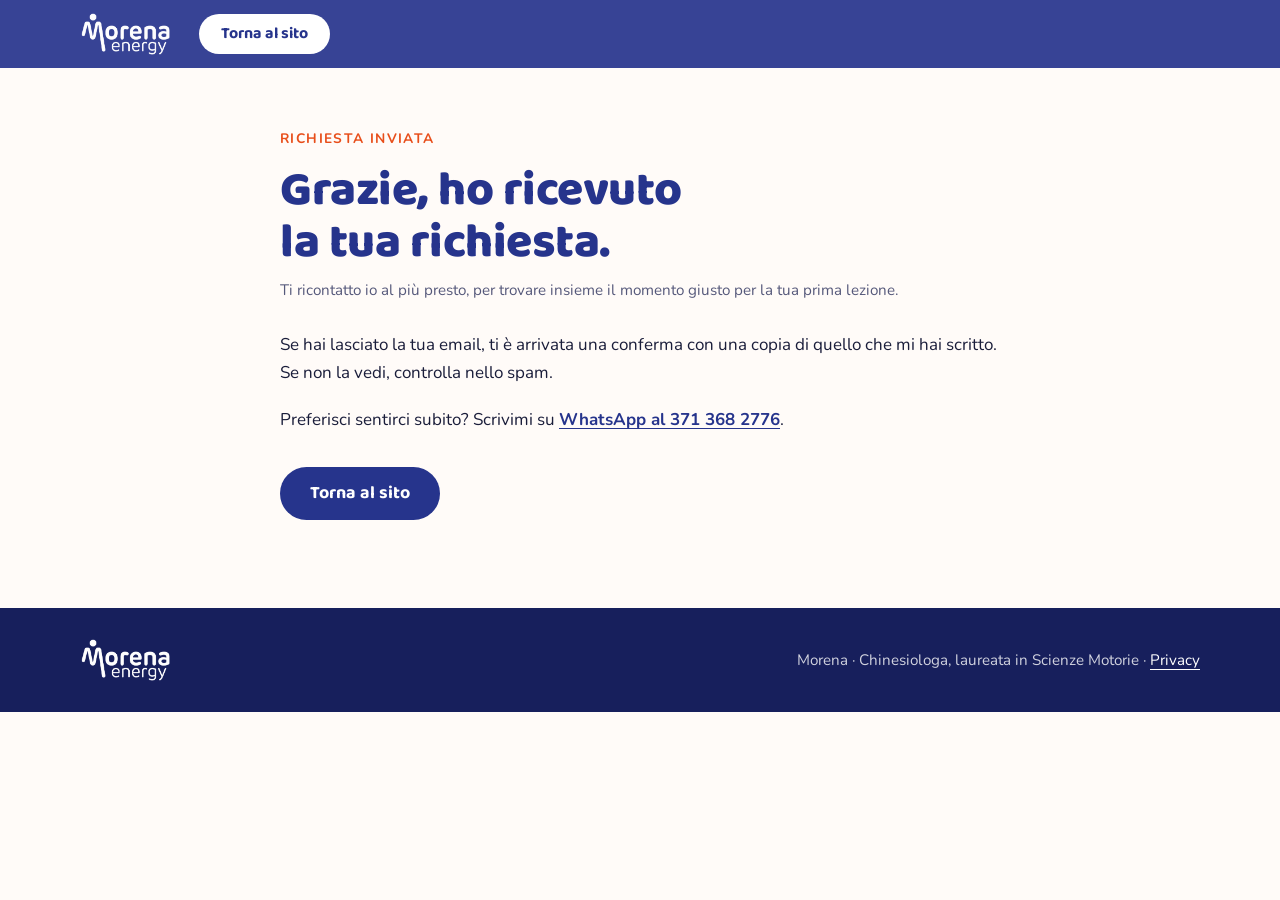
==== grazie.html @ ed194ab7 "Mail di cortesia automatica e pagina di ringraziamento Il modulo passa all'invio classico di FormSub" ====
<!doctype html>
<html lang="it">
<head>
<meta charset="utf-8">
<meta name="viewport" content="width=device-width, initial-scale=1">
<title>Richiesta inviata · Morena Energy</title>
<meta name="robots" content="noindex">
<meta name="theme-color" content="#26348C">
<link rel="icon" type="image/png" href="img/icona.png">
<link rel="preconnect" href="https://fonts.googleapis.com">
<link rel="preconnect" href="https://fonts.gstatic.com" crossorigin>
<link href="https://fonts.googleapis.com/css2?family=Baloo+2:wght@500;600;700;800&family=Nunito:wght@400;600;700&display=swap" rel="stylesheet">
<link rel="stylesheet" href="stile.css">
</head>
<body>

<header class="testata">
  <div class="contenitore testata-riga">
    <a href="index.html" class="marchio" aria-label="Morena Energy, torna al sito">
      <img src="img/logo-bianco.png" alt="Morena Energy" width="642" height="309">
    </a>
    <a href="index.html" class="bottone bottone-chiaro bottone-piccolo">Torna al sito</a>
  </div>
</header>

<main class="pagina-testo">
  <div class="contenitore">
    <p class="etichetta">Richiesta inviata</p>
    <h1>Grazie, ho ricevuto la tua richiesta.</h1>
    <p class="aggiornamento">Ti ricontatto io al più presto, per trovare insieme il momento giusto per la tua prima lezione.</p>
    <p>Se hai lasciato la tua email, ti è arrivata una conferma con una copia di quello che mi hai scritto. Se non la vedi, controlla nello spam.</p>
    <p>Preferisci sentirci subito? Scrivimi su <a href="https://wa.me/393713682776" target="_blank" rel="noopener">WhatsApp al 371 368 2776</a>.</p>
    <p><a href="index.html" class="bottone bottone-pieno">Torna al sito</a></p>
  </div>
</main>

<footer class="piede">
  <div class="contenitore piede-riga">
    <img src="img/logo-bianco.png" alt="Morena Energy" width="642" height="309">
    <p>Morena · Chinesiologa, laureata in Scienze Motorie · <a href="privacy.html">Privacy</a></p>
  </div>
</footer>

</body>
</html>
---- stile.css ----
/* Colori presi dal logo Morena Energy: blu in alto, arancio in basso */
:root {
  --blu: #26348C;
  --blu-scuro: #171F5C;
  --prugna: #934263;
  --arancio: #E84E1A;
  --inchiostro: #1A1D3A;
  --grigio: #55587A;
  --carta: #FFFBF8;
  --tinta: #FDF1EA;
  --bordo: #CFCDE0;
  --successo: #1B6B45;
  --errore: #B3261E;
  --sfumatura: linear-gradient(180deg, var(--blu) 0%, var(--blu) 18%, var(--prugna) 55%, var(--arancio) 92%);
  --titoli: "Baloo 2", "Nunito", system-ui, sans-serif;
  --testo: "Nunito", system-ui, -apple-system, "Segoe UI", sans-serif;
  --raggio: 24px;
}

*, *::before, *::after { box-sizing: border-box; }

html { scroll-behavior: smooth; scroll-padding-top: 84px; }

body {
  margin: 0;
  background: var(--carta);
  color: var(--inchiostro);
  font-family: var(--testo);
  font-size: 1.0625rem;
  line-height: 1.65;
  -webkit-font-smoothing: antialiased;
}

img { max-width: 100%; height: auto; display: block; }

h1, h2, h3 {
  font-family: var(--titoli);
  line-height: 1.08;
  margin: 0;
  text-wrap: balance;
}

h1 { font-size: clamp(2.6rem, 6.4vw, 4.6rem); font-weight: 800; letter-spacing: -0.01em; }
h2 { font-size: clamp(1.9rem, 4vw, 2.9rem); font-weight: 700; }
h3 { font-size: 1.45rem; font-weight: 700; }

p { margin: 0 0 1.1em; }
p:last-child { margin-bottom: 0; }

.contenitore { width: min(1120px, 100% - 40px); margin-inline: auto; }

/* Testata */
.testata {
  position: fixed;
  inset: 0 0 auto 0;
  z-index: 10;
  background: rgba(38, 52, 140, 0.92);
  backdrop-filter: blur(10px);
}
.testata-riga { display: flex; align-items: center; gap: 28px; height: 68px; }
.marchio img { height: 44px; width: auto; }
.menu { display: flex; gap: 26px; margin-left: auto; }
.menu a {
  color: #fff;
  text-decoration: none;
  font-weight: 600;
  font-size: 0.98rem;
  opacity: 0.88;
}
.menu a:hover { opacity: 1; text-decoration: underline; text-underline-offset: 6px; }

/* Bottoni */
.bottone {
  display: inline-block;
  padding: 14px 28px;
  border-radius: 999px;
  font-family: var(--titoli);
  font-weight: 700;
  font-size: 1.12rem;
  line-height: 1.2;
  text-decoration: none;
  border: 2px solid transparent;
  transition: transform 0.15s ease, background 0.15s ease, color 0.15s ease;
}
.bottone:hover { transform: translateY(-2px); }
.bottone-chiaro { background: #fff; color: var(--blu); }
.bottone-chiaro:hover { background: var(--tinta); }
.bottone-contorno { border-color: rgba(255, 255, 255, 0.75); color: #fff; }
.bottone-contorno:hover { background: rgba(255, 255, 255, 0.14); }
.bottone-piccolo { padding: 8px 20px; font-size: 1rem; }
a:focus-visible { outline: 3px solid #fff; outline-offset: 3px; border-radius: 6px; }
.bottone:focus-visible { border-radius: 999px; }

/* Apertura: la stessa sfumatura del logo */
.apertura {
  background: var(--sfumatura);
  color: #fff;
  padding: 132px 0 88px;
}
.apertura-griglia {
  display: grid;
  grid-template-columns: 1.15fr 0.85fr;
  gap: 56px;
  align-items: center;
}
.occhiello {
  font-weight: 700;
  font-size: 0.9rem;
  letter-spacing: 0.09em;
  text-transform: uppercase;
  opacity: 0.9;
  margin-bottom: 18px;
}
.sommario { font-size: 1.22rem; line-height: 1.55; max-width: 34em; margin-top: 22px; }
.azioni { display: flex; flex-wrap: wrap; gap: 14px; margin-top: 34px; }

.apertura-foto { position: relative; justify-self: end; width: min(100%, 400px); }
.apertura-foto img {
  border-radius: 200px 200px var(--raggio) var(--raggio);
  border: 6px solid #fff;
  aspect-ratio: 4 / 5;
  object-fit: cover;
  box-shadow: 0 30px 60px -24px rgba(23, 31, 92, 0.55);
}
/* Il pallino bianco riprende la "testa" della M nel logo */
.pallino {
  position: absolute;
  top: -8px;
  left: -22px;
  width: 64px;
  height: 64px;
  border-radius: 50%;
  background: #fff;
}

/* Fascia delle qualità */
.qualita { background: var(--blu-scuro); color: #fff; padding: 34px 0; }
.qualita ul {
  list-style: none;
  margin: 0;
  padding: 0;
  display: grid;
  grid-template-columns: repeat(4, 1fr);
  gap: 28px;
}
.qualita strong {
  display: block;
  font-family: var(--titoli);
  font-size: 1.4rem;
  font-weight: 700;
  line-height: 1.2;
}
.qualita span { display: block; font-size: 0.97rem; line-height: 1.45; opacity: 0.82; margin-top: 4px; }

/* Sezioni */
.sezione { padding: 96px 0; }
.sezione-tinta { background: var(--tinta); }
.sezione-blu { background: var(--blu); color: #fff; }

.etichetta {
  font-weight: 700;
  font-size: 0.86rem;
  letter-spacing: 0.1em;
  text-transform: uppercase;
  color: var(--arancio);
  margin-bottom: 14px;
}
.sezione-blu .etichetta { color: #FFB79A; }

.due-colonne { display: grid; grid-template-columns: 1fr 1fr; gap: 64px; align-items: start; }
.titolo-stretto { max-width: 21em; }
.prosa { color: var(--grigio); font-size: 1.12rem; }
.sezione-blu .prosa { color: rgba(255, 255, 255, 0.9); }

.punti { list-style: none; margin: 26px 0 0; padding: 0; display: grid; gap: 14px; }
.punti li { position: relative; padding-left: 30px; }
.punti li::before {
  content: "";
  position: absolute;
  left: 0;
  top: 0.5em;
  width: 13px;
  height: 13px;
  border-radius: 50%;
  background: var(--arancio);
}

/* Schede dei servizi */
.schede {
  display: grid;
  grid-template-columns: repeat(4, 1fr);
  gap: 20px;
  margin-top: 46px;
}
.scheda {
  background: #fff;
  border-radius: var(--raggio);
  padding: 30px 26px 32px;
  box-shadow: 0 1px 0 rgba(38, 52, 140, 0.06), 0 18px 40px -28px rgba(38, 52, 140, 0.4);
}
.scheda .numero {
  display: grid;
  place-items: center;
  width: 46px;
  height: 46px;
  border-radius: 50%;
  background: linear-gradient(180deg, var(--blu), var(--prugna) 60%, var(--arancio));
  color: #fff;
  font-family: var(--titoli);
  font-weight: 700;
  font-size: 1.25rem;
  line-height: 1;
  margin-bottom: 20px;
}
.scheda h3 { color: var(--blu); margin-bottom: 10px; }
.scheda p { color: var(--grigio); font-size: 1rem; line-height: 1.6; }

/* Passi */
.passi {
  list-style: none;
  counter-reset: passo;
  margin: 46px 0 0;
  padding: 0;
  display: grid;
  grid-template-columns: repeat(3, 1fr);
  gap: 36px;
}
.passi li { counter-increment: passo; border-top: 3px solid var(--blu); padding-top: 22px; }
.passi li:nth-child(2) { border-color: var(--prugna); }
.passi li:nth-child(3) { border-color: var(--arancio); }
.passi li::before {
  content: "0" counter(passo);
  display: block;
  font-family: var(--titoli);
  font-weight: 800;
  font-size: 1.1rem;
  color: var(--grigio);
  margin-bottom: 8px;
}
.passi h3 { margin-bottom: 10px; }
.passi p { color: var(--grigio); }

/* Chiusura e contatti */
.chiusura {
  background: var(--sfumatura);
  color: #fff;
  padding: 100px 0;
  text-align: center;
}
.chiusura h2 { font-size: clamp(2.2rem, 5vw, 3.6rem); font-weight: 800; }
.chiusura .sommario { margin-inline: auto; }
/* Modulo di contatto */
.modulo {
  display: grid;
  grid-template-columns: 1fr 1fr;
  gap: 18px 20px;
  width: min(100%, 720px);
  margin: 40px auto 0;
  padding: 32px;
  background: var(--carta);
  color: var(--inchiostro);
  border-radius: var(--raggio);
  text-align: left;
  box-shadow: 0 30px 60px -28px rgba(23, 31, 92, 0.6);
}
.campo { display: grid; gap: 6px; min-width: 0; }
.campo-largo { grid-column: 1 / -1; }
.campo label { font-weight: 700; font-size: 0.95rem; }
.campo small { font-weight: 400; color: var(--grigio); font-size: 0.88rem; }
.campo input, .campo select, .campo textarea {
  width: 100%;
  font: inherit;
  color: var(--inchiostro);
  background: #fff;
  border: 1.5px solid var(--bordo);
  border-radius: 12px;
  padding: 12px 14px;
}
.campo textarea { resize: vertical; min-height: 110px; }
.campo input:focus-visible, .campo select:focus-visible, .campo textarea:focus-visible, .consenso input:focus-visible {
  outline: 3px solid var(--blu);
  outline-offset: 1px;
  border-color: var(--blu);
}
.consenso {
  display: flex;
  gap: 12px;
  align-items: flex-start;
  font-size: 0.95rem;
  line-height: 1.5;
  color: var(--grigio);
}
.consenso input { width: 20px; height: 20px; margin: 2px 0 0; flex: none; accent-color: var(--blu); }
.modulo-invio { display: flex; flex-wrap: wrap; align-items: center; gap: 14px 20px; }
.bottone-pieno { background: var(--blu); color: #fff; cursor: pointer; }
.bottone-pieno:hover { background: var(--blu-scuro); }
.bottone-pieno:disabled { opacity: 0.65; cursor: default; transform: none; }
.bottone-pieno:focus-visible { outline: 3px solid var(--arancio); outline-offset: 3px; }
.modulo-esito { margin: 0; font-weight: 700; color: var(--successo); flex: 1 1 240px; }
.modulo-esito.errore { color: var(--errore); }

.oppure { margin: 44px 0 0; font-family: var(--titoli); font-weight: 700; font-size: 1.3rem; }

.contatti {
  display: grid;
  grid-template-columns: repeat(auto-fit, minmax(240px, 1fr));
  gap: 18px;
  width: min(100%, 720px);
  margin: 18px auto 0;
  text-align: left;
}
.contatto {
  background: rgba(255, 255, 255, 0.14);
  border: 1px solid rgba(255, 255, 255, 0.35);
  border-radius: var(--raggio);
  padding: 22px 24px;
}
.contatto span {
  display: block;
  font-size: 0.82rem;
  font-weight: 700;
  letter-spacing: 0.09em;
  text-transform: uppercase;
  opacity: 0.85;
  margin-bottom: 6px;
}
.contatto strong, .contatto a {
  font-family: var(--titoli);
  font-size: 1.35rem;
  font-weight: 700;
  line-height: 1.25;
  color: #fff;
  overflow-wrap: anywhere;
}
.contatto a { display: block; text-decoration: none; }
.contatto a:hover { text-decoration: underline; text-underline-offset: 5px; }
.contatto a.secondario {
  font-family: var(--testo);
  font-size: 1rem;
  text-decoration: underline;
  text-underline-offset: 4px;
  margin-top: 8px;
}
.da-inserire { opacity: 0.7; font-style: italic; }

/* Piede */
.piede { background: var(--blu-scuro); color: rgba(255, 255, 255, 0.8); padding: 30px 0; font-size: 0.95rem; }
.piede-riga { display: flex; align-items: center; justify-content: space-between; gap: 20px; flex-wrap: wrap; }
.piede img { height: 44px; width: auto; }
.piede a { color: #fff; text-underline-offset: 4px; }
.consenso a { color: var(--blu); font-weight: 700; text-underline-offset: 3px; }
.consenso a:focus-visible { outline: 3px solid var(--blu); }

/* Pagine di solo testo (informativa privacy) */
.pagina-testo { padding: 128px 0 88px; }
.pagina-testo .contenitore { max-width: 720px; }
.pagina-testo h1 { font-size: clamp(2.1rem, 5vw, 3rem); color: var(--blu); }
.pagina-testo h2 { font-size: 1.5rem; color: var(--blu); margin: 2em 0 0.5em; }
.pagina-testo .aggiornamento { color: var(--grigio); font-size: 0.95rem; margin: 10px 0 28px; }
.pagina-testo ul { padding-left: 1.2em; margin: 0 0 1.1em; display: grid; gap: 10px; }
.pagina-testo a { color: var(--blu); font-weight: 700; text-underline-offset: 3px; }
.pagina-testo a:focus-visible { outline: 3px solid var(--blu); }
.pagina-testo a.bottone-pieno { color: #fff; margin-top: 14px; }

/* Schermi medi e piccoli */
@media (max-width: 960px) {
  .schede { grid-template-columns: repeat(2, 1fr); }
  .qualita ul { grid-template-columns: repeat(2, 1fr); }
  .menu { display: none; }
  .testata-riga { justify-content: space-between; }
}

@media (max-width: 760px) {
  .apertura { padding: 108px 0 64px; }
  .apertura-griglia, .due-colonne { grid-template-columns: 1fr; gap: 36px; }
  .apertura-foto { justify-self: center; width: min(78%, 340px); }
  .pallino { width: 48px; height: 48px; left: -14px; }
  .sezione { padding: 68px 0; }
  .schede, .passi, .contatti, .modulo { grid-template-columns: 1fr; }
  .modulo { padding: 24px 20px; }
  .passi { gap: 28px; }
  .chiusura { padding: 76px 0; }
  .sommario { font-size: 1.12rem; }
}

@media (max-width: 420px) {
  .qualita ul { grid-template-columns: 1fr; gap: 18px; }
  .bottone { width: 100%; text-align: center; }
  .bottone-piccolo { width: auto; }
}

@media (prefers-reduced-motion: reduce) {
  html { scroll-behavior: auto; }
  .bottone { transition: none; }
}
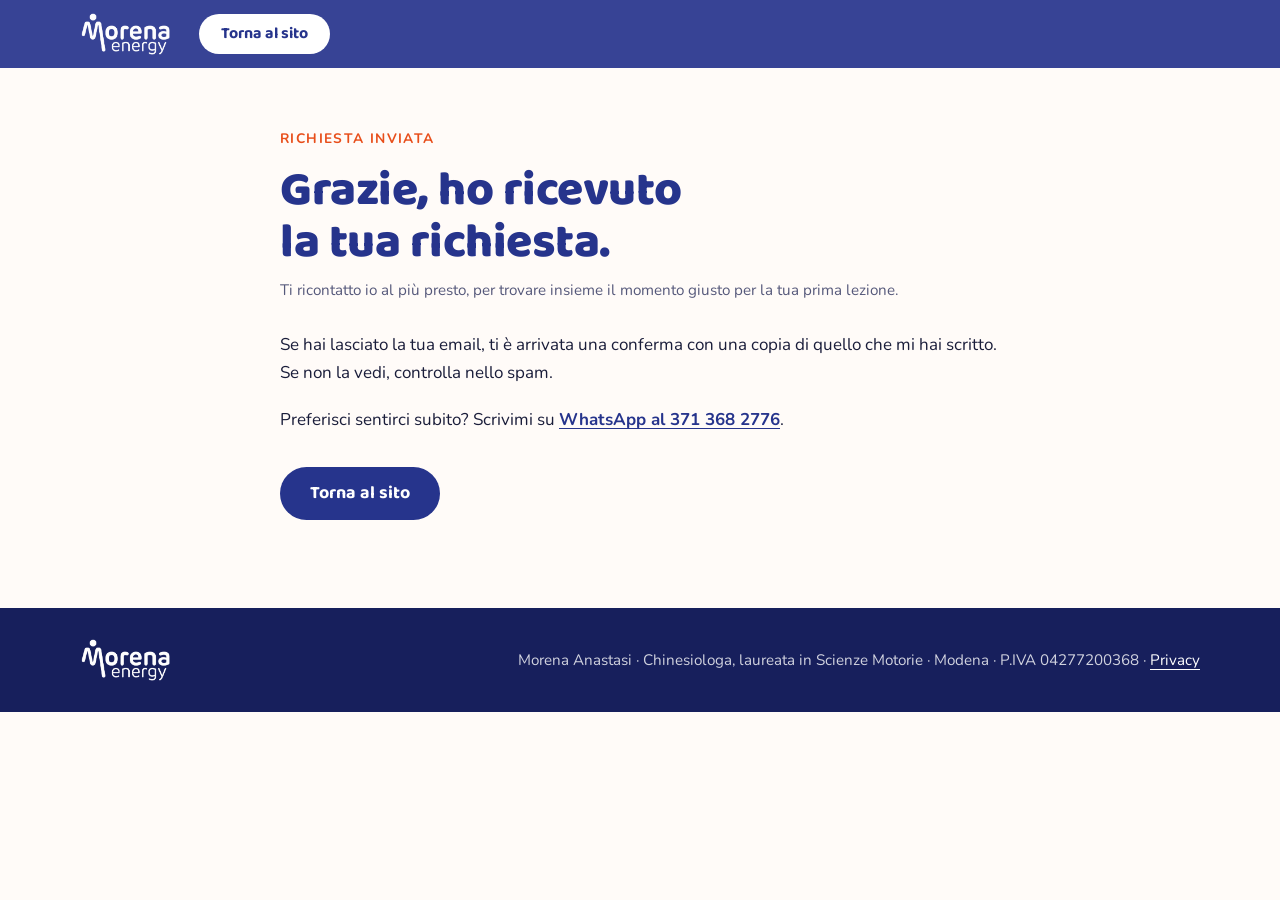
==== commit 6389c33a: "Aggiungi partita IVA, sede e Modena nei testi Co-Authored-By: Claude Fable 5.1 <noreply@anthropic.co" ====
--- a/grazie.html
+++ b/grazie.html
@@ -37,7 +37,7 @@
 <footer class="piede">
   <div class="contenitore piede-riga">
     <img src="img/logo-bianco.png" alt="Morena Energy" width="642" height="309">
-    <p>Morena · Chinesiologa, laureata in Scienze Motorie · <a href="privacy.html">Privacy</a></p>
+    <p>Morena Anastasi · Chinesiologa, laureata in Scienze Motorie · Modena · P.IVA 04277200368 · <a href="privacy.html">Privacy</a></p>
   </div>
 </footer>
 
